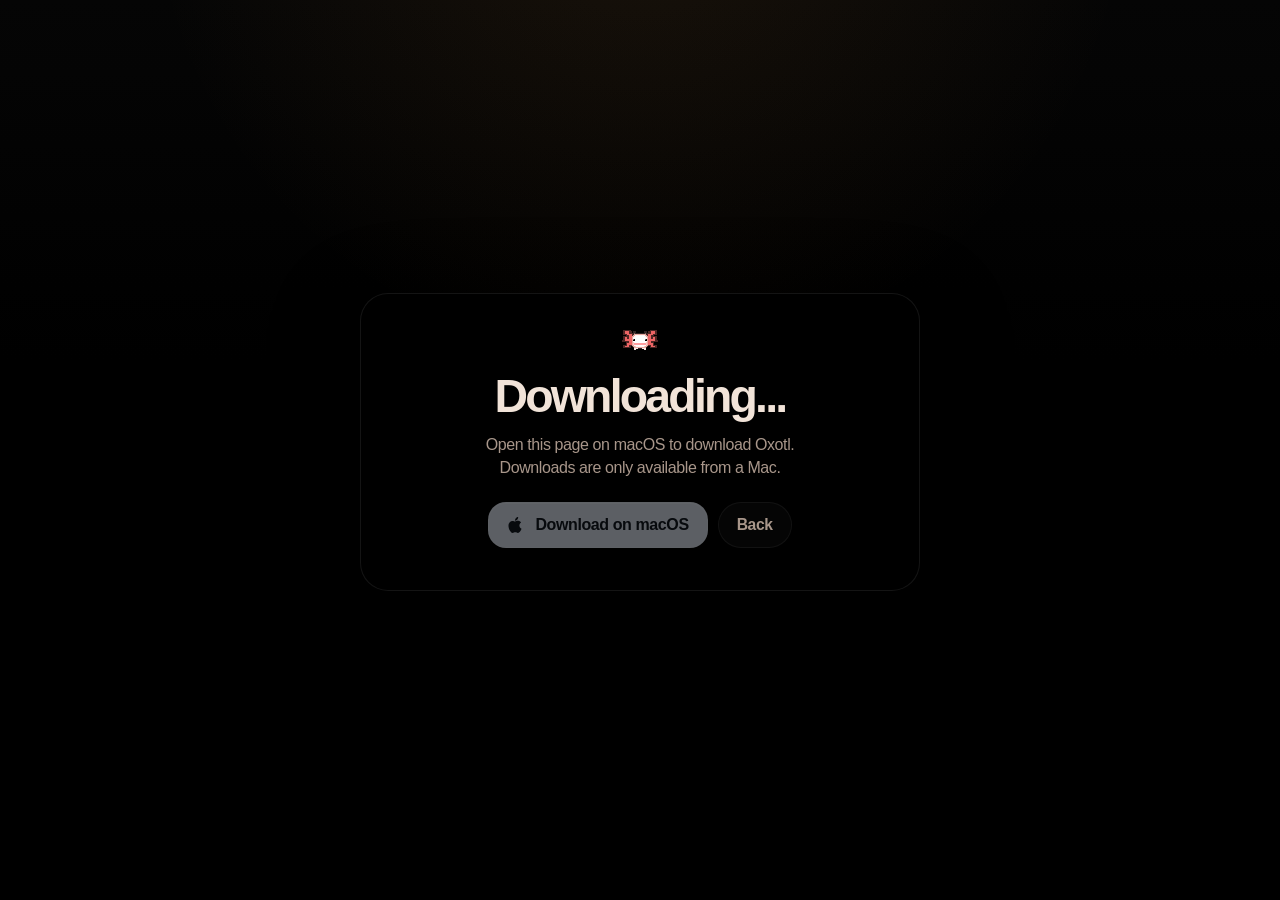
==== download/index.html @ 1c09de98 "Add Oxotl website" ====
<!DOCTYPE html>
<html lang="en">
  <head>
    <meta charset="utf-8" />
    <meta name="viewport" content="width=device-width, initial-scale=1" />
    <title>Oxotl | Download</title>
    <meta name="description" content="Stable download link for Oxotl." />
    <link rel="icon" href="../assets/oxotl_256.png" type="image/png" />
    <link rel="stylesheet" href="../style.css" />
  </head>
  <body data-page="download">
    <main class="download-wrap">
      <article class="download-card">
        <img class="download-icon" src="../assets/oxotl_256.png" alt="" />
        <h1>Downloading...</h1>
        <p>
          <span data-download-message-main>Your download should start automatically.</span><br />
          <span data-download-message-fallback>If nothing happens, use the button below.</span>
        </p>
        <div class="download-actions">
          <a class="button primary download-button download-button-primary" data-direct-download-link href="#" aria-disabled="true">
            <span class="download-button-icon" aria-hidden="true">
              <svg viewBox="0 0 814 1000" focusable="false" aria-hidden="true">
                <path d="M788.1 340.9c-5.8 4.5-108.2 62.2-108.2 190.5 0 148.4 130.3 200.9 134.2 202.2-.6 3.2-20.7 71.9-68.7 141.9-42.8 61.6-87.5 123.1-155.5 123.1s-85.5-39.5-164-39.5c-76.5 0-103.7 40.8-165.9 40.8s-105.6-57-155.5-127C46.7 790.7 0 663 0 541.8c0-194.4 126.4-297.5 250.8-297.5 66.1 0 121.2 43.4 162.7 43.4 39.5 0 101.1-46 176.3-46 28.5 0 130.9 2.6 198.3 99.2zm-234-181.5c31.1-36.9 53.1-88.1 53.1-139.3 0-7.1-.6-14.3-1.9-20.1-50.6 1.9-110.8 33.7-147.1 75.8-28.5 32.4-55.1 83.6-55.1 135.5 0 7.8 1.3 15.6 1.9 18.1 3.2.6 8.4 1.3 13.6 1.3 45.4 0 102.5-30.4 135.5-71.3z" fill="currentColor"></path>
              </svg>
            </span>
            <span class="download-button-label" data-direct-download-label>Download for macOS</span>
          </a>
          <a class="button" href="../">Back</a>
        </div>
        <p class="download-target" data-download-target aria-label="Download target"></p>
      </article>
    </main>

    <script src="../site.js"></script>
  </body>
</html>
---- style.css ----
:root {
  --shell: #000;
  --inset: rgba(255, 255, 255, 0.035);
  --inset-muted: rgba(255, 255, 255, 0.02);
  --border: rgba(255, 255, 255, 0.08);
  --border-muted: rgba(255, 255, 255, 0.05);
  --text: #f1e3d8;
  --muted: #a8968a;
  --dim: rgba(241, 227, 216, 0.46);
  --accent: #d28c3b;
  --accent-light: #e1a65b;
  --accent-text: #140c02;
  --success: #75f09e;
  --warning: #ffd666;
  --info: #8ea7d8;
  --error: #ff7561;
  --desktop-bg-image: url("assets/mac_bg.jpg");
  --desktop-bg-image-mobile: url("assets/mac_bg.jpg");
  --keyboard-screen-span-ratio: 1.271523;
  --rounded: ui-rounded, "SF Pro Rounded", "SF Pro Display", -apple-system, BlinkMacSystemFont, "Segoe UI", sans-serif;
  --app-ui: "SF Pro Text", -apple-system, BlinkMacSystemFont, "Segoe UI", sans-serif;
  --mono: "SF Mono", ui-monospace, Menlo, Consolas, monospace;
}

* {
  box-sizing: border-box;
}

html {
  min-height: 100%;
  background: var(--shell);
  scroll-behavior: smooth;
  overflow-x: hidden;
  -webkit-text-size-adjust: 100%;
  text-size-adjust: 100%;
}

body {
  margin: 0;
  min-height: 100vh;
  min-height: 100svh;
  color: var(--text);
  background:
    radial-gradient(circle at 50% -8rem, rgba(210, 140, 59, 0.1), transparent 31rem),
    linear-gradient(180deg, #050505 0%, #000 40%, #000 100%);
  font-family: var(--rounded);
  letter-spacing: -0.025em;
  display: grid;
  grid-template-rows: auto minmax(0, 1fr) auto;
  overflow-x: hidden;
}

a {
  color: inherit;
}

img {
  display: block;
  max-width: 100%;
}

button,
input,
textarea,
select {
  font: inherit;
}

button {
  color: inherit;
}

:focus-visible {
  outline: 2px solid var(--accent-light);
  outline-offset: 3px;
}

.site-header,
.page,
.footer {
  width: min(100% - 48px, 1280px);
  margin: 0 auto;
}

.site-header {
  display: flex;
  align-items: center;
  justify-content: space-between;
  gap: 20px;
  padding: 28px 0 16px;
}

.brand,
.nav,
.links,
.footer {
  display: flex;
  align-items: center;
}

.brand {
  gap: 12px;
  color: var(--text);
  font-size: 1.02rem;
  font-weight: 850;
  text-decoration: none;
}

.brand-mark {
  image-rendering: pixelated;
}

.brand-mark {
  width: 46px;
  height: 32px;
  object-fit: contain;
}

.nav {
  gap: 10px;
}

.nav a,
.button,
.links a {
  display: inline-flex;
  align-items: center;
  justify-content: center;
  min-height: 40px;
  padding: 0 19px;
  border: 1px solid var(--border-muted);
  border-radius: 999px;
  background: var(--inset-muted);
  color: var(--muted);
  font-size: 0.98rem;
  font-weight: 800;
  line-height: 1;
  text-decoration: none;
}

.download-button {
  gap: 10px;
  white-space: nowrap;
}

.download-button-icon {
  display: inline-flex;
  align-items: center;
  justify-content: center;
  flex: 0 0 auto;
}

.download-button-icon svg {
  width: 13px;
  height: 13px;
  fill: currentColor;
}

.download-button-label {
  display: inline-block;
  line-height: 1;
}

.download-button-nav {
  padding-left: 14px;
  padding-right: 16px;
  background: rgba(224, 231, 243, 0.82);
  border-color: rgba(255, 255, 255, 0.06);
  color: #0f141b;
  box-shadow: 0 1px 0 rgba(255, 255, 255, 0.12) inset;
  transition: border-color 140ms ease, color 140ms ease, box-shadow 140ms ease;
}

.nav a.download-button-nav:hover {
  color: var(--text);
  border-color: rgba(210, 140, 59, 0.32);
  box-shadow:
    0 0 0 1px rgba(210, 140, 59, 0.12),
    0 1px 0 rgba(255, 255, 255, 0.12) inset;
}

.download-button-primary {
  min-height: 50px;
  padding: 0 22px;
  gap: 12px;
  border-radius: 18px;
  background: rgba(224, 231, 243, 0.82);
  border-color: rgba(255, 255, 255, 0.06);
  color: #0f141b;
  box-shadow: 0 1px 0 rgba(255, 255, 255, 0.12) inset;
  transition: border-color 140ms ease, color 140ms ease, box-shadow 140ms ease;
}

.download-button-primary .download-button-icon svg {
  width: 16px;
  height: 16px;
}

.download-button-primary .download-button-label {
  font-size: 1rem;
  font-weight: 820;
}

.button.download-button-primary:hover {
  color: var(--text);
  border-color: rgba(210, 140, 59, 0.32);
  box-shadow:
    0 0 0 1px rgba(210, 140, 59, 0.12),
    0 1px 0 rgba(255, 255, 255, 0.12) inset;
}

.nav a:hover,
.button:hover,
.links a:hover,
.footer a:hover {
  color: var(--text);
  border-color: rgba(210, 140, 59, 0.32);
}

a[aria-disabled="true"] {
  cursor: not-allowed;
  opacity: 0.5;
}

.page {
  min-height: 0;
  padding: 0 0 20px;
}

.oxotl-home {
  position: relative;
  display: grid;
  align-items: start;
  justify-items: center;
  padding-top: 36px;
}

.session-targets {
  position: fixed;
  top: 0;
  left: 0;
  width: 1px;
  height: 1px;
  pointer-events: none;
}

.session-target {
  position: absolute;
  top: 0;
  width: 1px;
  height: 1px;
  overflow: hidden;
}

.desktop-stage {
  width: 100%;
  display: grid;
  justify-items: center;
  overflow-x: hidden;
  overflow-x: clip;
  overflow-y: visible;
}

.desktop-frame {
  position: relative;
  width: min(100%, 1120px);
  margin: 0 auto calc(16% + 18px);
  padding: 4px 4px 10px;
  border: 1px solid rgba(255, 255, 255, 0.05);
  border-radius: 20px;
  background:
    linear-gradient(180deg, rgba(0, 0, 0, 0.16), rgba(255, 255, 255, 0.01) 16%, rgba(0, 0, 0, 0.04) 100%),
    linear-gradient(180deg, #17181b 0%, #101113 24%, #070707 100%);
  box-shadow:
    0 34px 120px rgba(0, 0, 0, 0.64),
    inset 0 1px 0 rgba(255, 255, 255, 0.1),
    inset 0 -1px 0 rgba(0, 0, 0, 0.38);
  transform-origin: top center;
  transition: transform 460ms cubic-bezier(0.2, 0.82, 0.22, 1);
}

.desktop-frame.is-zoomed {
  transform: scale(1.12);
}

.desktop-frame.has-expanded-once:not(.is-hover-suppressed):hover,
.desktop-frame.has-expanded-once:not(.is-hover-suppressed):focus-within {
  transform: scale(1.12);
}

html:not(.js) .desktop-frame {
  animation: desktop-no-js-zoom 720ms 900ms cubic-bezier(0.2, 0.82, 0.22, 1) both;
}

@keyframes desktop-no-js-zoom {
  from {
    transform: scale(1);
  }

  to {
    transform: scale(1.12);
  }
}

.desktop-frame::before {
  content: none;
}

.desktop-frame::after {
  content: "";
  position: absolute;
  left: 24%;
  right: 24%;
  bottom: 3px;
  height: 5px;
  border-radius: 999px;
  pointer-events: none;
  background: linear-gradient(180deg, rgba(255, 255, 255, 0.08), rgba(255, 255, 255, 0));
  opacity: 0.3;
}

.desktop-keyboard {
  position: absolute;
  z-index: 0;
  left: 50%;
  top: 100%;
  width: calc((100% * var(--keyboard-screen-span-ratio)) + 2px);
  aspect-ratio: 1536 / 191;
  transform: translate(-50%, -22%);
  pointer-events: none;
  background: url("assets/keyboard.jpg") center top / 100% 100% no-repeat;
  opacity: 0.96;
  contain: paint;
}

.desktop-keyboard::after {
  content: "";
  position: absolute;
  inset: 0;
  pointer-events: none;
  background: linear-gradient(180deg, transparent 0%, rgba(0, 0, 0, 0.04) 34%, rgba(0, 0, 0, 0.5) 70%, #000 100%);
}

.desktop-screen {
  position: relative;
  z-index: 1;
  margin: 0 0 7px;
  aspect-ratio: 1536 / 1024;
  border: 0;
  border-radius: 16px 16px 0 0;
  overflow: hidden;
  background: linear-gradient(180deg, #050505 0%, #020202 100%);
  box-shadow:
    inset 0 0 0 1px rgba(255, 255, 255, 0.028),
    0 1px 0 rgba(255, 255, 255, 0.02);
  contain: paint;
}

.desktop-screen::before {
  content: "";
  position: absolute;
  z-index: 0;
  inset: 5px 5px 14px;
  border-radius: 12px 12px 0 0;
  pointer-events: none;
  background:
    linear-gradient(rgba(0, 0, 0, 0.02), rgba(0, 0, 0, 0.1)),
    var(--desktop-bg-image) center 0 / cover no-repeat,
    #050505;
}

.desktop-screen::after {
  content: "";
  position: absolute;
  z-index: 1;
  inset: 5px 5px 14px;
  border-radius: 12px 12px 0 0;
  pointer-events: none;
  background:
    radial-gradient(circle at 50% 0%, rgba(0, 0, 0, 0.025), transparent 24rem),
    linear-gradient(180deg, transparent, rgba(0, 0, 0, 0.06));
}

@media (max-width: 1120px) {
  .desktop-screen::after {
    background:
      linear-gradient(#000, #000) top / 100% 24px no-repeat,
      radial-gradient(circle at 50% 0%, rgba(0, 0, 0, 0.025), transparent 24rem),
      linear-gradient(180deg, transparent, rgba(0, 0, 0, 0.06));
  }
}

.island-demo {
  position: absolute;
  z-index: 2;
  top: 1px;
  left: 50%;
  transform: translateX(-50%);
  width: min(552px, calc(100% - clamp(60px, 12vw, 176px)));
  min-height: 0;
  margin: 0;
  display: grid;
  grid-template-rows: 27px minmax(0, auto);
  justify-items: center;
  align-content: start;
  font-family: var(--app-ui);
  letter-spacing: 0;
  -webkit-font-smoothing: antialiased;
  text-rendering: optimizeLegibility;
}

.anchor-bar {
  --anchor-mascot-width: 44px;
  --anchor-mascot-height: 26px;
  appearance: none;
  width: 100%;
  height: 27px;
  padding: 0;
  border: 0;
  border-radius: 0 0 8px 8px;
  background: var(--shell);
  color: var(--text);
  cursor: pointer;
  display: grid;
  grid-template-columns: minmax(0, 1fr) var(--anchor-mascot-width) minmax(0, 1fr);
  align-items: stretch;
  overflow: hidden;
}

.island-demo.is-expanded .anchor-bar {
  border-radius: 0;
  border-bottom: 0;
}

.desktop-frame:not(.is-hover-suppressed):hover .anchor-bar,
.desktop-frame:not(.is-hover-suppressed):focus-within .anchor-bar,
.island-demo:not(.is-hover-suppressed):hover .anchor-bar,
.island-demo:not(.is-hover-suppressed):focus-within .anchor-bar {
  border-radius: 0;
  border-bottom: 0;
}

.anchor-wing {
  min-width: 0;
  height: 100%;
  display: flex;
  align-items: center;
  gap: clamp(4px, 0.8vw, 8px);
  padding: 0 8px;
  transform: translateY(-0.5px);
}

.anchor-leading {
  justify-content: flex-start;
  gap: 8px;
}

.anchor-trailing {
  width: 100%;
  justify-content: flex-end;
}

.anchor-gap {
  min-width: 0;
  height: 100%;
  display: inline-flex;
  align-items: center;
  justify-content: center;
  overflow: visible;
}

.anchor-copy {
  min-width: 0;
  display: flex;
  align-items: baseline;
  gap: 6px;
  color: rgba(255, 255, 255, 0.9);
  font-size: 0.7rem;
  font-weight: 560;
  letter-spacing: 0;
  white-space: nowrap;
}

.anchor-copy span {
  overflow: hidden;
  text-overflow: ellipsis;
}

.anchor-thumbnails {
  display: flex;
  align-items: center;
  gap: 4px;
  min-width: 0;
  flex: 0 1 auto;
  margin-left: 0;
  overflow-x: auto;
  scrollbar-width: none;
}

.anchor-thumbnails::-webkit-scrollbar {
  display: none;
}

.thumbnail-button {
  appearance: none;
  position: relative;
  width: 20px;
  height: 20px;
  padding: 0;
  border: 0;
  border-radius: 7px;
  background: rgba(255, 255, 255, 0.055);
  cursor: pointer;
  display: inline-flex;
  align-items: center;
  justify-content: center;
  color: var(--dim);
  font-size: 0.72rem;
  font-weight: 760;
  line-height: 1;
  text-decoration: none;
  overflow: visible;
}

.thumbnail-button.is-active {
  width: 22px;
  height: 22px;
  border-radius: 8px;
  background: rgba(255, 255, 255, 0.09);
}

.thumbnail-button.status-thinking {
  color: var(--info);
}

.thumbnail-button.status-finished,
.thumbnail-button.status-working {
  color: var(--success);
}

.thumbnail-button.status-waiting {
  color: var(--warning);
}

.thumbnail-button.status-idle {
  color: rgba(255, 255, 255, 0.72);
}

.thumbnail-button.status-error {
  color: var(--error);
}

.thumbnail-button.has-dirty::before {
  content: "";
  position: absolute;
  width: 3px;
  height: 3px;
  top: 3px;
  left: 3px;
  border-radius: 999px;
  background: var(--warning);
}

.island-panel {
  width: 100%;
  min-height: 0;
  max-height: 0;
  border: 0 solid transparent;
  border-radius: 0 0 12px 12px;
  background: var(--shell);
  overflow: hidden;
  opacity: 0;
  transform: translateY(-8px) scaleY(0.96);
  transform-origin: top center;
  transition: max-height 180ms ease, opacity 150ms ease, transform 180ms ease, border-color 180ms ease;
}

.island-demo.is-expanded .island-panel {
  max-height: 560px;
  border-width: 0;
  border-color: transparent;
  overflow: hidden;
  opacity: 1;
  transform: translateY(0) scaleY(1);
}

.desktop-frame.has-expanded-once:not(.is-hover-suppressed):hover .island-panel,
.desktop-frame.has-expanded-once:not(.is-hover-suppressed):focus-within .island-panel,
.island-demo:not(.is-hover-suppressed):hover .island-panel,
.island-demo:not(.is-hover-suppressed):focus-within .island-panel {
  max-height: 560px;
  border-width: 0;
  border-color: transparent;
  overflow: hidden;
  opacity: 1;
  transform: translateY(0) scaleY(1);
}

html:not(.js) .island-demo.is-expanded .island-panel {
  animation: island-reveal 720ms 900ms both;
}

@keyframes island-reveal {
  from {
    max-height: 0;
    opacity: 0;
    transform: translateY(-8px) scaleY(0.96);
  }

  to {
    max-height: 560px;
    opacity: 1;
    transform: translateY(0) scaleY(1);
  }
}

@media (prefers-reduced-motion: reduce) {
  html:not(.js) .island-demo.is-expanded .island-panel {
    animation: none;
  }
}

.panel-inner {
  min-width: 0;
  padding: 7px 8px 6px;
  display: grid;
  grid-template-columns: minmax(0, 1fr);
  gap: 8px;
}

.session-strip {
  display: flex;
  align-items: center;
  gap: 8px;
  overflow-x: auto;
  scrollbar-width: none;
}

.session-strip::-webkit-scrollbar {
  display: none;
}

.session-chip {
  appearance: none;
  position: relative;
  height: 24px;
  max-width: 164px;
  padding: 0 6px;
  border: 1px solid var(--border-muted);
  border-radius: 999px;
  background: var(--inset-muted);
  color: var(--muted);
  cursor: pointer;
  display: inline-flex;
  align-items: center;
  gap: 5px;
  flex: 0 0 auto;
  letter-spacing: 0;
  line-height: 1;
  text-decoration: none;
  overflow: visible;
}

.session-chip::after {
  content: "";
  position: absolute;
  inset: -1px;
  border: 1px solid var(--accent-light);
  border-radius: inherit;
  clip-path: inset(0 calc(100% - var(--session-cue-progress, 0%)) 0 0);
  opacity: 0;
  pointer-events: none;
  will-change: clip-path;
}

.session-chip.is-auto-advance-cue {
  border-color: rgba(210, 140, 59, 0.42);
}

.session-chip.is-auto-advance-cue::after {
  opacity: 1;
}

.session-chip:hover,
.session-chip.is-active {
  color: var(--text);
}

.session-chip.is-active {
  border-color: rgba(210, 140, 59, 0.32);
  background: var(--inset);
}

html:not(.js):has(#create:target) .island-panel .session-chip.is-active,
html:not(.js):has(#run:target) .island-panel .session-chip.is-active,
html:not(.js):has(#merge:target) .island-panel .session-chip.is-active,
html:not(.js):has(#buy:target) .island-panel .session-chip.is-active {
  border-color: var(--border-muted);
  background: var(--inset-muted);
}

html:not(.js):has(#view:target) .island-panel .session-chip[href="#view"],
html:not(.js):has(#create:target) .island-panel .session-chip[href="#create"],
html:not(.js):has(#run:target) .island-panel .session-chip[href="#run"],
html:not(.js):has(#merge:target) .island-panel .session-chip[href="#merge"],
html:not(.js):has(#buy:target) .island-panel .session-chip[href="#buy"] {
  border-color: rgba(210, 140, 59, 0.32);
  background: var(--inset);
  color: var(--text);
}

html:not(.js):has(#create:target) .island-demo .thumbnail-button.is-active,
html:not(.js):has(#run:target) .island-demo .thumbnail-button.is-active,
html:not(.js):has(#merge:target) .island-demo .thumbnail-button.is-active,
html:not(.js):has(#buy:target) .island-demo .thumbnail-button.is-active {
  width: 20px;
  height: 20px;
  border-radius: 7px;
  background: rgba(255, 255, 255, 0.055);
}

html:not(.js):has(#view:target) .island-demo .thumbnail-button[href="#view"],
html:not(.js):has(#create:target) .island-demo .thumbnail-button[href="#create"],
html:not(.js):has(#run:target) .island-demo .thumbnail-button[href="#run"],
html:not(.js):has(#merge:target) .island-demo .thumbnail-button[href="#merge"],
html:not(.js):has(#buy:target) .island-demo .thumbnail-button[href="#buy"] {
  width: 22px;
  height: 22px;
  border-radius: 8px;
  background: rgba(255, 255, 255, 0.09);
}

.chip-status {
  width: 7px;
  height: 7px;
  border-radius: 999px;
  background: var(--success);
  flex: 0 0 auto;
}

.chip-status.status-thinking {
  background: var(--info);
}

.chip-status.status-waiting {
  background: var(--warning);
}

.chip-status.status-idle {
  background: rgba(255, 255, 255, 0.72);
}

.chip-status.status-error {
  background: var(--error);
}

.chip-name {
  display: inline-block;
  min-width: 0;
  overflow: hidden;
  font-size: 0.62rem;
  font-weight: 540;
  letter-spacing: 0;
  line-height: 1.1;
  text-overflow: ellipsis;
  white-space: nowrap;
}

.chip-time {
  color: var(--dim);
  display: inline-block;
  font-size: 0.5rem;
  font-weight: 500;
  line-height: 1.06;
  font-variant-numeric: tabular-nums;
  white-space: nowrap;
}

.chip-dirty {
  width: 4px;
  height: 4px;
  border-radius: 999px;
  background: var(--warning);
  flex: 0 0 auto;
}

.chip-add {
  width: 20px;
  height: 20px;
  border-radius: 999px;
  color: var(--text);
  display: inline-flex;
  align-items: center;
  justify-content: center;
  flex: 0 0 auto;
  font-size: 1.1rem;
  line-height: 1;
  text-decoration: none;
}

.activity-card {
  min-width: 0;
  min-height: 124px;
  padding: 6px 8px 8px;
  border: 1px solid var(--border-muted);
  border-radius: 10px;
  background: var(--inset);
  display: grid;
  grid-template-columns: minmax(0, 1fr);
  grid-template-rows: auto 1fr;
  gap: 8px;
  overflow: hidden;
}

.session-detail {
  min-width: 0;
  grid-template-columns: minmax(0, 1fr);
  display: none;
}

.session-detail.is-active,
html:not(.js):has(#view:target) .session-detail[data-session-detail="view"],
html:not(.js):has(#create:target) .session-detail[data-session-detail="create"],
html:not(.js):has(#run:target) .session-detail[data-session-detail="run"],
html:not(.js):has(#merge:target) .session-detail[data-session-detail="merge"],
html:not(.js):has(#buy:target) .session-detail[data-session-detail="buy"] {
  display: grid;
}

html:not(.js):has(#create:target) .session-detail.is-active,
html:not(.js):has(#run:target) .session-detail.is-active,
html:not(.js):has(#merge:target) .session-detail.is-active,
html:not(.js):has(#buy:target) .session-detail.is-active {
  display: none;
}

.activity-header {
  display: flex;
  align-items: center;
  gap: 6px;
  flex-wrap: nowrap;
}

.activity-title {
  flex: 1 1 auto;
  min-width: 0;
  overflow: hidden;
  color: rgba(241, 227, 216, 0.78);
  font-size: 0.69rem;
  font-weight: 540;
  line-height: 1.25;
  text-overflow: ellipsis;
  white-space: nowrap;
}

.activity-tools {
  margin-left: auto;
  display: flex;
  align-items: center;
  gap: 5px;
  color: var(--muted);
  flex: 0 0 auto;
  min-width: 0;
}

.session-action {
  appearance: none;
  width: 22px;
  height: 22px;
  padding: 0;
  border: 1px solid var(--border-muted);
  border-radius: 999px;
  background: var(--inset-muted);
  color: rgba(255, 255, 255, 0.86);
  cursor: default;
  display: inline-flex;
  align-items: center;
  justify-content: center;
  flex: 0 0 auto;
  font-size: 0.64rem;
  font-weight: 620;
  line-height: 1;
}

.session-action svg {
  width: 11px;
  height: 11px;
  fill: none;
  stroke: currentColor;
  stroke-linecap: round;
  stroke-linejoin: round;
  stroke-width: 1.7;
}

.session-action svg.icon-filled,
.session-action svg .icon-fill {
  fill: currentColor;
  stroke: none;
}

.session-action svg .icon-cut {
  fill: none;
  stroke: var(--bg);
  stroke-linecap: round;
  stroke-linejoin: round;
  stroke-width: 1.65;
}

button.session-action {
  cursor: pointer;
}

.session-action:hover,
.session-action[aria-expanded="true"] {
  border-color: rgba(210, 140, 59, 0.32);
  background: rgba(210, 140, 59, 0.16);
  color: var(--accent-light);
}

.session-action.is-warning-action {
  color: var(--warning);
}

.model-pill,
.token-pill,
.tool-dot {
  height: 22px;
  border: 1px solid var(--border-muted);
  border-radius: 999px;
  background: var(--inset-muted);
  display: inline-flex;
  align-items: center;
  justify-content: center;
  font-size: 0.5rem;
  font-weight: 560;
  white-space: nowrap;
}

.model-pill,
.token-pill {
  padding: 0 9px;
}

.token-pill {
  font-family: var(--mono);
}

.tool-dot {
  width: 22px;
  color: var(--text);
}

.activity-body {
  min-width: 0;
  display: grid;
  align-content: start;
  gap: 8px;
  overflow-y: auto;
  overflow-x: visible;
  scrollbar-width: none;
}

.activity-body::-webkit-scrollbar {
  display: none;
}

.activity-line {
  margin: 0;
  min-width: 0;
  width: 100%;
  max-width: 100%;
  color: var(--muted);
  font-size: 0.69rem;
  font-weight: 430;
  line-height: 1.45;
  overflow-wrap: break-word;
  word-break: normal;
}

.fake-diff[hidden] {
  display: none;
}

.fake-diff {
  overflow: hidden;
  border: 1px solid var(--border-muted);
  border-radius: 8px;
  background: rgba(0, 0, 0, 0.38);
}

.fake-diff-title {
  padding: 5px 8px 3px;
  color: rgba(241, 227, 216, 0.72);
  font-size: 0.62rem;
  font-weight: 620;
  letter-spacing: 0;
  text-transform: uppercase;
}

.fake-diff pre {
  margin: 0;
  padding: 0 0 4px;
  overflow: hidden;
  color: var(--muted);
  font-family: var(--mono);
  font-size: 0.64rem;
  line-height: 1.45;
}

.diff-line {
  display: block;
  padding: 1px 8px;
}

.diff-meta {
  color: rgba(142, 167, 216, 0.9);
}

.diff-add {
  color: rgba(117, 240, 158, 0.9);
  background: rgba(117, 240, 158, 0.08);
}

.diff-remove {
  color: rgba(255, 117, 97, 0.86);
  background: rgba(255, 117, 97, 0.08);
}

.composer-card {
  min-height: 26px;
  padding: 2px 5px;
  border: 1px solid var(--border-muted);
  border-radius: 9px;
  background: var(--inset);
  display: flex;
  align-items: center;
  gap: 6px;
}

.composer-input {
  min-width: 0;
  width: 100%;
  color: var(--dim);
  font-size: 0.68rem;
  font-weight: 520;
  line-height: 1.1;
  white-space: nowrap;
}

.composer-submit,
.composer-buy {
  appearance: none;
  height: 20px;
  padding: 0;
  border: 1px solid var(--border-muted);
  border-radius: 999px;
  background: var(--inset-muted);
  color: rgba(241, 227, 216, 0.8);
  cursor: pointer;
  display: inline-flex;
  align-items: center;
  justify-content: center;
  flex: 0 0 auto;
  font-size: 0.72rem;
  font-weight: 620;
  line-height: 1;
  text-decoration: none;
}

.composer-submit {
  width: 20px;
}

.composer-buy {
  display: none;
  min-width: 48px;
  padding: 0 12px;
  border-color: rgba(210, 140, 59, 0.32);
  background: rgba(210, 140, 59, 0.16);
  color: var(--accent-light);
  font-size: 0.66rem;
  font-weight: 650;
}

.composer-submit:hover,
.composer-buy:hover {
  border-color: rgba(210, 140, 59, 0.32);
  background: rgba(210, 140, 59, 0.16);
  color: var(--accent-light);
}

.island-demo.is-buy-session .composer-submit,
html:not(.js):has(#buy:target) .island-demo .composer-submit {
  display: none;
}

.island-demo.is-buy-session .composer-buy,
html:not(.js):has(#buy:target) .island-demo .composer-buy {
  display: inline-flex;
}

.footer {
  flex-wrap: wrap;
  gap: 14px;
  padding: 8px 0 18px;
  color: var(--dim);
  font-size: 0.84rem;
}

.footer a {
  color: var(--muted);
  text-decoration: none;
}

.legal-wrap,
.download-wrap {
  width: min(100% - 32px, 760px);
  margin: 0 auto;
}

.legal-wrap {
  padding: 4px 0 48px;
}

.download-wrap {
  width: min(100% - 32px, 560px);
  padding: 64px 0 80px;
  min-height: 100vh;
  min-height: 100svh;
  display: grid;
  place-items: center;
}

.legal-card,
.download-card {
  border: 1px solid var(--border);
  border-radius: 28px;
  background: rgba(0, 0, 0, 0.78);
  box-shadow: 0 24px 90px rgba(0, 0, 0, 0.36);
}

.legal-card {
  padding: 22px 24px;
}

.download-card {
  padding: 28px;
}

.download-card {
  width: 100%;
  text-align: center;
}

.download-icon {
  width: 38px;
  height: 38px;
  margin: 0 auto 14px;
  object-fit: contain;
  image-rendering: pixelated;
}

.eyebrow {
  margin: 0 0 14px;
  color: var(--accent-light);
  font-size: 0.84rem;
  font-weight: 850;
  letter-spacing: 0.08em;
  text-transform: uppercase;
}

h1,
h2,
p {
  margin-top: 0;
}

.legal-card h1 {
  margin-bottom: 10px;
  font-size: clamp(1.8rem, 4vw, 2.7rem);
  line-height: 1.04;
  letter-spacing: -0.04em;
}

.download-card h1 {
  margin-bottom: 16px;
  font-size: clamp(1.8rem, 5vw, 2.9rem);
  line-height: 0.95;
  letter-spacing: -0.06em;
}

.legal-card h2 {
  margin: 20px 0 6px;
  font-size: 1rem;
}

.legal-card p,
.legal-card li,
.download-card p {
  margin-bottom: 0;
  color: var(--muted);
  line-height: 1.42;
}

.legal-card p + p,
.download-card p + p {
  margin-top: 10px;
}

.button {
  min-height: 46px;
  padding: 0 18px;
}

.button.primary {
  border-color: rgba(210, 140, 59, 0.38);
  background: rgba(210, 140, 59, 0.14);
  color: var(--accent-light);
}

.button.primary.download-button-primary {
  border-color: rgba(255, 255, 255, 0.06);
  background: rgba(224, 231, 243, 0.82);
  color: #0f141b;
}

.download-card .button {
  margin: 0;
}

.download-actions {
  display: flex;
  flex-wrap: wrap;
  justify-content: center;
  gap: 10px;
  margin: 22px 0 14px;
}

.download-target {
  display: block;
  margin: 0 0 18px;
  padding: 10px 12px;
  overflow-wrap: anywhere;
  border: 1px solid var(--border-muted);
  border-radius: 14px;
  color: var(--dim);
  background: var(--inset-muted);
  font-family: var(--mono);
  font-size: 0.74rem;
  line-height: 1.45;
}

.download-target:empty {
  display: none;
}

@media (max-width: 820px) {
  .desktop-screen::after {
    background:
      linear-gradient(#000, #000) top / 100% 27px no-repeat,
      radial-gradient(circle at 50% 0%, rgba(0, 0, 0, 0.025), transparent 24rem),
      linear-gradient(180deg, transparent, rgba(0, 0, 0, 0.06));
  }

  .site-header,
  .page,
  .footer {
    width: min(calc(100% - 20px), 1280px);
  }

  .page {
    padding: 0;
  }

  .oxotl-home {
    min-height: 100%;
    width: 100%;
    display: grid;
    grid-template-rows: 8fr auto 17fr;
    align-items: start;
  }

  .desktop-stage {
    grid-row: 2;
    overflow-x: hidden;
    overflow-x: clip;
  }

  .desktop-frame {
    width: min(calc(100vw - 20px), 100%);
    margin: 0 auto calc(12.4% + 8px);
    padding: 6px 6px 12px;
    border-radius: 20px;
  }

  .desktop-frame.is-zoomed {
    transform: none;
  }

  .desktop-frame:not(.is-hover-suppressed):hover,
  .desktop-frame:not(.is-hover-suppressed):focus-within {
    transform: none;
  }

  html:not(.js) .desktop-frame {
    animation: none;
    transform: none;
  }

  .desktop-keyboard {
    display: block;
    top: 100%;
    opacity: 0.94;
  }

  .desktop-screen {
    aspect-ratio: auto;
    min-height: min(52svh, 500px);
    margin: 0 2px 8px;
    border-radius: 15px 15px 0 0;
  }

  .desktop-screen::before,
  .desktop-screen::after {
    inset: 1px 1px 12px;
    border-radius: 14px 14px 0 0;
  }

  .desktop-screen::before {
    background:
      linear-gradient(rgba(0, 0, 0, 0.02), rgba(0, 0, 0, 0.1)),
      var(--desktop-bg-image-mobile) center 2px / cover no-repeat,
      #050505;
  }

  .site-header {
    align-items: center;
    flex-direction: row;
    padding-top: 20px;
  }

  .nav {
    width: auto;
    margin-left: auto;
  }

  .nav a {
    flex: 0 0 auto;
    padding: 0 12px;
  }

  .download-button-nav {
    padding-left: 12px;
    padding-right: 14px;
    gap: 8px;
  }

  .island-demo {
    width: calc(100% - 76px);
  }

  .anchor-bar {
    grid-template-columns: minmax(0, 1fr) var(--anchor-mascot-width) minmax(0, 1fr);
    --anchor-mascot-width: 34px;
    --anchor-mascot-height: 22px;
  }

  .anchor-wing {
    gap: 4px;
    padding: 0 6px;
  }

  .anchor-trailing {
    width: 100%;
    justify-self: stretch;
  }

  .anchor-thumbnails {
    margin-left: 0;
    margin-right: 0;
  }

  .anchor-copy {
    font-size: 0.66rem;
    font-weight: 560;
  }

  .anchor-thumbnails {
    gap: 3px;
    flex: 0 1 auto;
    overflow: visible;
  }

  .thumbnail-button {
    width: 18px;
    height: 18px;
    border-radius: 6px;
    font-size: 0.65rem;
  }

  .thumbnail-button.is-active {
    width: 19px;
    height: 19px;
    border-radius: 7px;
  }

  .panel-inner {
    padding: 6px 7px 5px;
    gap: 6px;
  }

  .session-strip {
    gap: 5px;
  }

  .session-chip {
    height: 22px;
    max-width: 118px;
    padding: 0 7px;
    gap: 5px;
  }

  .chip-name {
    font-size: 0.61rem;
  }

  .chip-time {
    font-size: 0.5rem;
  }

  .activity-card {
    min-height: 112px;
    padding: 6px 7px 8px;
    border-radius: 10px;
    gap: 7px;
  }

  .activity-title,
  .activity-line {
    font-size: 0.66rem;
  }

  .activity-tools {
    gap: 4px;
  }

  .model-pill,
  .token-pill,
  .tool-dot,
  .session-action {
    height: 20px;
  }

  .model-pill,
  .token-pill {
    padding: 0 7px;
    font-size: 0.5rem;
  }

  .tool-dot,
  .session-action {
    width: 20px;
  }

  .session-action svg {
    width: 10px;
    height: 10px;
  }

  .composer-card {
    min-height: 28px;
    padding: 3px 5px;
  }

  .composer-input {
    font-size: 0.64rem;
  }
}

@media (max-width: 560px) {
  .brand-mark {
    width: 38px;
  }

  .site-header,
  .page,
  .footer {
    width: min(calc(100% - 20px), 1280px);
  }

  .site-header {
    gap: 10px;
  }

  .page {
    padding: 0;
  }

  .brand {
    gap: 10px;
    font-size: 0.96rem;
  }

  .nav {
    gap: 8px;
  }

  .nav a {
    min-height: 34px;
    padding: 0 11px;
    font-size: 0.82rem;
  }

  .download-button-nav {
    padding-left: 10px;
    padding-right: 12px;
    gap: 7px;
  }

  .download-button-icon svg {
    width: 12px;
    height: 12px;
  }

  .island-demo {
    width: calc(100% - 58px);
    grid-template-rows: 30px minmax(0, auto);
  }

  .desktop-screen {
    height: min(calc((100vw - 20px) * 0.72), calc(100svh - 240px), 320px);
    min-height: 260px;
    margin: 0 1px 7px;
    border-radius: 13px 13px 0 0;
  }

  .desktop-screen::before,
  .desktop-screen::after {
    inset: 1px 1px 10px;
    border-radius: 12px 12px 0 0;
  }

  .desktop-screen::after {
    background:
      linear-gradient(#000, #000) top / 100% 30px no-repeat,
      radial-gradient(circle at 50% 0%, rgba(0, 0, 0, 0.025), transparent 24rem),
      linear-gradient(180deg, transparent, rgba(0, 0, 0, 0.06));
  }

  .desktop-frame {
    width: min(calc(100vw - 20px), 100%);
    padding: 5px 5px 10px;
    border-radius: 18px;
  }

  .desktop-keyboard {
    top: 100%;
    opacity: 0.92;
  }

  .anchor-bar {
    height: 30px;
    grid-template-columns: minmax(0, 1fr) var(--anchor-mascot-width) minmax(0, 1fr);
    --anchor-mascot-width: 30px;
    --anchor-mascot-height: 18px;
  }

  .anchor-copy {
    font-size: 0.56rem;
    letter-spacing: 0;
    line-height: 1.1;
  }

  .anchor-wing {
    gap: 2px;
    padding: 0 2px;
  }

  .anchor-leading {
    gap: 6px;
  }

  .anchor-mascot {
    display: block;
  }

  .anchor-thumbnails {
    gap: 1px;
  }

  .thumbnail-button,
  .thumbnail-button.is-active {
    width: 15px;
    height: 15px;
    border-radius: 5px;
    font-size: 0.56rem;
  }

  .session-chip {
    max-width: 104px;
  }

  .chip-name,
  .chip-time {
    letter-spacing: 0;
  }

  .activity-title,
  .activity-line {
    font-size: 0.64rem;
  }

  .activity-title {
    letter-spacing: 0;
    line-height: 1.3;
  }

  .activity-line {
    letter-spacing: 0;
    line-height: 1.5;
  }

  .model-pill,
  .token-pill {
    letter-spacing: 0;
  }

  .session-chip .chip-time {
    display: none;
  }
}

@media (prefers-reduced-motion: reduce) {
  *,
  *::before,
  *::after {
    scroll-behavior: auto !important;
    animation-duration: 0.01ms !important;
    animation-iteration-count: 1 !important;
    transition-duration: 0.01ms !important;
  }

  .desktop-frame.is-zoomed {
    transform: none;
  }

  html:not(.js) .desktop-frame {
    animation: none;
    transform: none;
  }
}
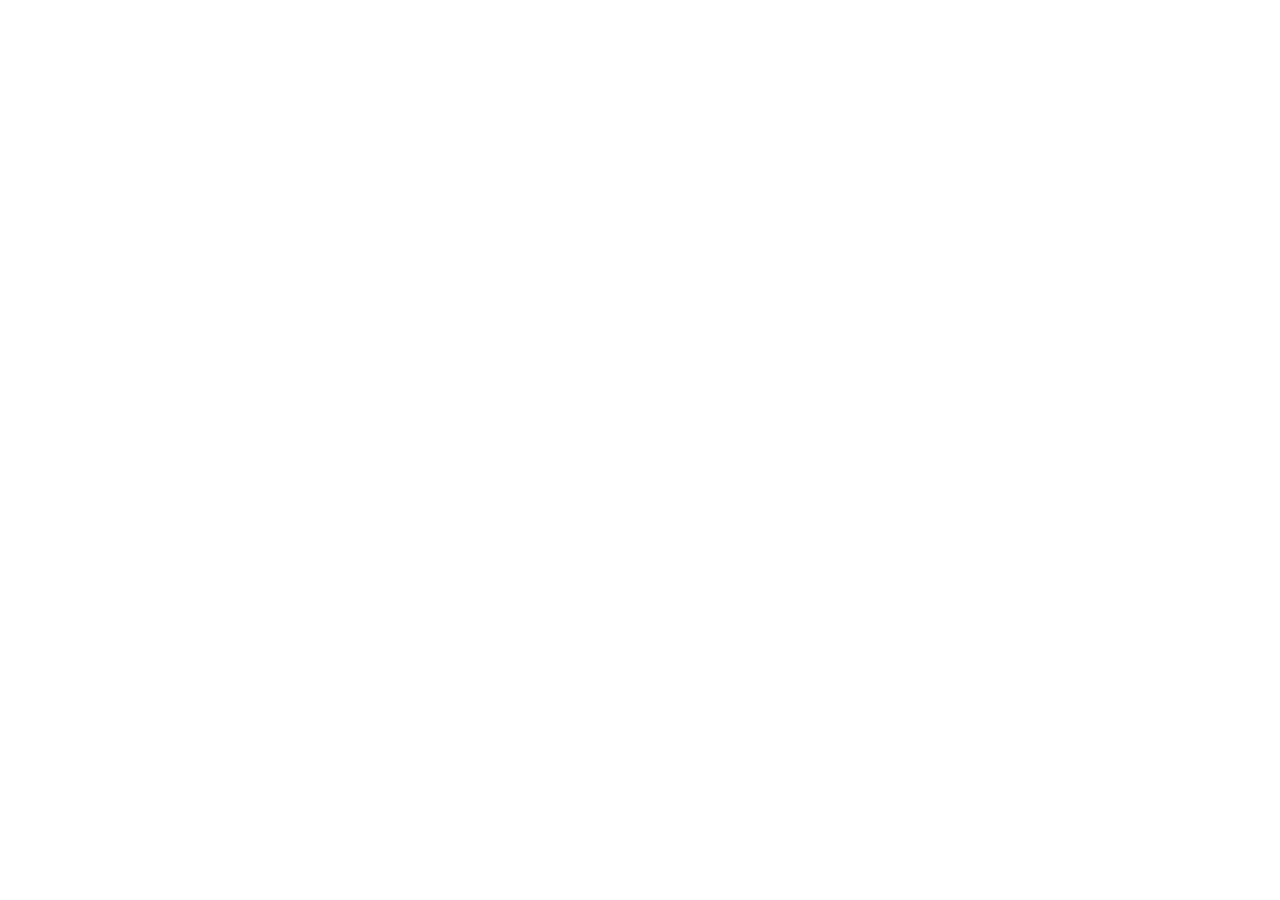
==== commit 2214f15f: "Add Oxotl website" ====
--- a/download/index.html
+++ b/download/index.html
@@ -5,30 +5,30 @@
     <meta name="viewport" content="width=device-width, initial-scale=1" />
     <title>Oxotl | Download</title>
     <meta name="description" content="Stable download link for Oxotl." />
-    <link rel="icon" href="../assets/oxotl_256.png" type="image/png" />
+    <meta http-equiv="refresh" content="0; url=https://github.com/Oxotl/Oxotl-dist/releases/download/v0.1.27/Oxotl-0.1.27-37.dmg" />
+    <link rel="icon" href="/favicon-96.png" type="image/png" sizes="96x96" />
     <link rel="stylesheet" href="../style.css" />
   </head>
   <body data-page="download">
     <main class="download-wrap">
       <article class="download-card">
-        <img class="download-icon" src="../assets/oxotl_256.png" alt="" />
+        <img class="download-icon" src="../assets/oxotl_transparent.png" alt="" />
         <h1>Downloading...</h1>
         <p>
           <span data-download-message-main>Your download should start automatically.</span><br />
           <span data-download-message-fallback>If nothing happens, use the button below.</span>
         </p>
         <div class="download-actions">
-          <a class="button primary download-button download-button-primary" data-direct-download-link href="#" aria-disabled="true">
+          <a class="button primary download-button download-button-primary" data-direct-download-link href="https://github.com/Oxotl/Oxotl-dist/releases/download/v0.1.27/Oxotl-0.1.27-37.dmg">
             <span class="download-button-icon" aria-hidden="true">
               <svg viewBox="0 0 814 1000" focusable="false" aria-hidden="true">
                 <path d="M788.1 340.9c-5.8 4.5-108.2 62.2-108.2 190.5 0 148.4 130.3 200.9 134.2 202.2-.6 3.2-20.7 71.9-68.7 141.9-42.8 61.6-87.5 123.1-155.5 123.1s-85.5-39.5-164-39.5c-76.5 0-103.7 40.8-165.9 40.8s-105.6-57-155.5-127C46.7 790.7 0 663 0 541.8c0-194.4 126.4-297.5 250.8-297.5 66.1 0 121.2 43.4 162.7 43.4 39.5 0 101.1-46 176.3-46 28.5 0 130.9 2.6 198.3 99.2zm-234-181.5c31.1-36.9 53.1-88.1 53.1-139.3 0-7.1-.6-14.3-1.9-20.1-50.6 1.9-110.8 33.7-147.1 75.8-28.5 32.4-55.1 83.6-55.1 135.5 0 7.8 1.3 15.6 1.9 18.1 3.2.6 8.4 1.3 13.6 1.3 45.4 0 102.5-30.4 135.5-71.3z" fill="currentColor"></path>
               </svg>
             </span>
-            <span class="download-button-label" data-direct-download-label>Download for macOS</span>
+            <span class="download-button-label" data-direct-download-label>Download for Mac</span>
           </a>
           <a class="button" href="../">Back</a>
         </div>
-        <p class="download-target" data-download-target aria-label="Download target"></p>
       </article>
     </main>
 
--- a/style.css
+++ b/style.css
@@ -138,6 +138,10 @@
   text-decoration: none;
 }
 
+.nav a.is-collapsed {
+  display: none;
+}
+
 .download-button {
   gap: 10px;
   white-space: nowrap;
@@ -161,21 +165,24 @@
   line-height: 1;
 }
 
-.download-button-nav {
+.nav a.download-button-nav {
   padding-left: 14px;
   padding-right: 16px;
-  background: rgba(224, 231, 243, 0.82);
+  background: #eef3fb;
   border-color: rgba(255, 255, 255, 0.06);
   color: #0f141b;
   box-shadow: 0 1px 0 rgba(255, 255, 255, 0.12) inset;
-  transition: border-color 140ms ease, color 140ms ease, box-shadow 140ms ease;
+  transition: background 140ms ease, border-color 140ms ease, box-shadow 140ms ease, transform 140ms ease;
 }
 
 .nav a.download-button-nav:hover {
-  color: var(--text);
+  color: #0f141b;
+  background: #f8fbff;
   border-color: rgba(210, 140, 59, 0.32);
+  transform: translateY(-1px);
   box-shadow:
-    0 0 0 1px rgba(210, 140, 59, 0.12),
+    0 0 0 1px rgba(210, 140, 59, 0.16),
+    0 8px 22px rgba(0, 0, 0, 0.14),
     0 1px 0 rgba(255, 255, 255, 0.12) inset;
 }
 
@@ -184,11 +191,11 @@
   padding: 0 22px;
   gap: 12px;
   border-radius: 18px;
-  background: rgba(224, 231, 243, 0.82);
+  background: #eef3fb;
   border-color: rgba(255, 255, 255, 0.06);
   color: #0f141b;
   box-shadow: 0 1px 0 rgba(255, 255, 255, 0.12) inset;
-  transition: border-color 140ms ease, color 140ms ease, box-shadow 140ms ease;
+  transition: background 140ms ease, border-color 140ms ease, box-shadow 140ms ease, transform 140ms ease;
 }
 
 .download-button-primary .download-button-icon svg {
@@ -202,10 +209,13 @@
 }
 
 .button.download-button-primary:hover {
-  color: var(--text);
+  color: #0f141b;
+  background: #f8fbff;
   border-color: rgba(210, 140, 59, 0.32);
+  transform: translateY(-1px);
   box-shadow:
-    0 0 0 1px rgba(210, 140, 59, 0.12),
+    0 0 0 1px rgba(210, 140, 59, 0.16),
+    0 8px 22px rgba(0, 0, 0, 0.14),
     0 1px 0 rgba(255, 255, 255, 0.12) inset;
 }
 
@@ -474,9 +484,9 @@
   display: flex;
   align-items: baseline;
   gap: 6px;
-  color: rgba(255, 255, 255, 0.9);
+  color: rgba(255, 255, 255, 0.86);
   font-size: 0.7rem;
-  font-weight: 560;
+  font-weight: 500;
   letter-spacing: 0;
   white-space: nowrap;
 }
@@ -516,7 +526,7 @@
   justify-content: center;
   color: var(--dim);
   font-size: 0.72rem;
-  font-weight: 760;
+  font-weight: 620;
   line-height: 1;
   text-decoration: none;
   overflow: visible;
@@ -759,9 +769,9 @@
   min-width: 0;
   overflow: hidden;
   font-size: 0.62rem;
-  font-weight: 540;
-  letter-spacing: 0;
-  line-height: 1.1;
+  font-weight: 500;
+  letter-spacing: 0.01em;
+  line-height: 1.16;
   text-overflow: ellipsis;
   white-space: nowrap;
 }
@@ -770,8 +780,8 @@
   color: var(--dim);
   display: inline-block;
   font-size: 0.5rem;
-  font-weight: 500;
-  line-height: 1.06;
+  font-weight: 450;
+  line-height: 1.12;
   font-variant-numeric: tabular-nums;
   white-space: nowrap;
 }
@@ -845,10 +855,10 @@
   flex: 1 1 auto;
   min-width: 0;
   overflow: hidden;
-  color: rgba(241, 227, 216, 0.78);
+  color: rgba(241, 227, 216, 0.76);
   font-size: 0.69rem;
-  font-weight: 540;
-  line-height: 1.25;
+  font-weight: 500;
+  line-height: 1.3;
   text-overflow: ellipsis;
   white-space: nowrap;
 }
@@ -878,7 +888,7 @@
   justify-content: center;
   flex: 0 0 auto;
   font-size: 0.64rem;
-  font-weight: 620;
+  font-weight: 560;
   line-height: 1;
 }
 
@@ -932,7 +942,7 @@
   align-items: center;
   justify-content: center;
   font-size: 0.5rem;
-  font-weight: 560;
+  font-weight: 500;
   white-space: nowrap;
 }
 
@@ -951,6 +961,7 @@
 }
 
 .activity-body {
+  position: relative;
   min-width: 0;
   display: grid;
   align-content: start;
@@ -971,10 +982,35 @@
   max-width: 100%;
   color: var(--muted);
   font-size: 0.69rem;
-  font-weight: 430;
+  font-weight: 400;
   line-height: 1.45;
   overflow-wrap: break-word;
   word-break: normal;
+}
+
+.panel-buy-button {
+  position: absolute;
+  right: 0;
+  bottom: 0;
+  min-height: 22px;
+  padding: 0 11px;
+  border: 1px solid rgba(210, 140, 59, 0.32);
+  border-radius: 999px;
+  background: rgba(210, 140, 59, 0.16);
+  color: var(--accent-light);
+  display: inline-flex;
+  align-items: center;
+  justify-content: center;
+  font-size: 0.64rem;
+  font-weight: 560;
+  line-height: 1;
+  text-decoration: none;
+}
+
+.panel-buy-button:hover {
+  border-color: rgba(210, 140, 59, 0.46);
+  background: rgba(210, 140, 59, 0.22);
+  color: var(--accent-light);
 }
 
 .fake-diff[hidden] {
@@ -1042,13 +1078,12 @@
   width: 100%;
   color: var(--dim);
   font-size: 0.68rem;
-  font-weight: 520;
-  line-height: 1.1;
+  font-weight: 460;
+  line-height: 1.18;
   white-space: nowrap;
 }
 
-.composer-submit,
-.composer-buy {
+.composer-submit {
   appearance: none;
   height: 20px;
   padding: 0;
@@ -1062,7 +1097,7 @@
   justify-content: center;
   flex: 0 0 auto;
   font-size: 0.72rem;
-  font-weight: 620;
+  font-weight: 560;
   line-height: 1;
   text-decoration: none;
 }
@@ -1071,32 +1106,10 @@
   width: 20px;
 }
 
-.composer-buy {
-  display: none;
-  min-width: 48px;
-  padding: 0 12px;
+.composer-submit:hover {
   border-color: rgba(210, 140, 59, 0.32);
   background: rgba(210, 140, 59, 0.16);
   color: var(--accent-light);
-  font-size: 0.66rem;
-  font-weight: 650;
-}
-
-.composer-submit:hover,
-.composer-buy:hover {
-  border-color: rgba(210, 140, 59, 0.32);
-  background: rgba(210, 140, 59, 0.16);
-  color: var(--accent-light);
-}
-
-.island-demo.is-buy-session .composer-submit,
-html:not(.js):has(#buy:target) .island-demo .composer-submit {
-  display: none;
-}
-
-.island-demo.is-buy-session .composer-buy,
-html:not(.js):has(#buy:target) .island-demo .composer-buy {
-  display: inline-flex;
 }
 
 .footer {
@@ -1220,7 +1233,7 @@
 
 .button.primary.download-button-primary {
   border-color: rgba(255, 255, 255, 0.06);
-  background: rgba(224, 231, 243, 0.82);
+  background: #eef3fb;
   color: #0f141b;
 }
 
